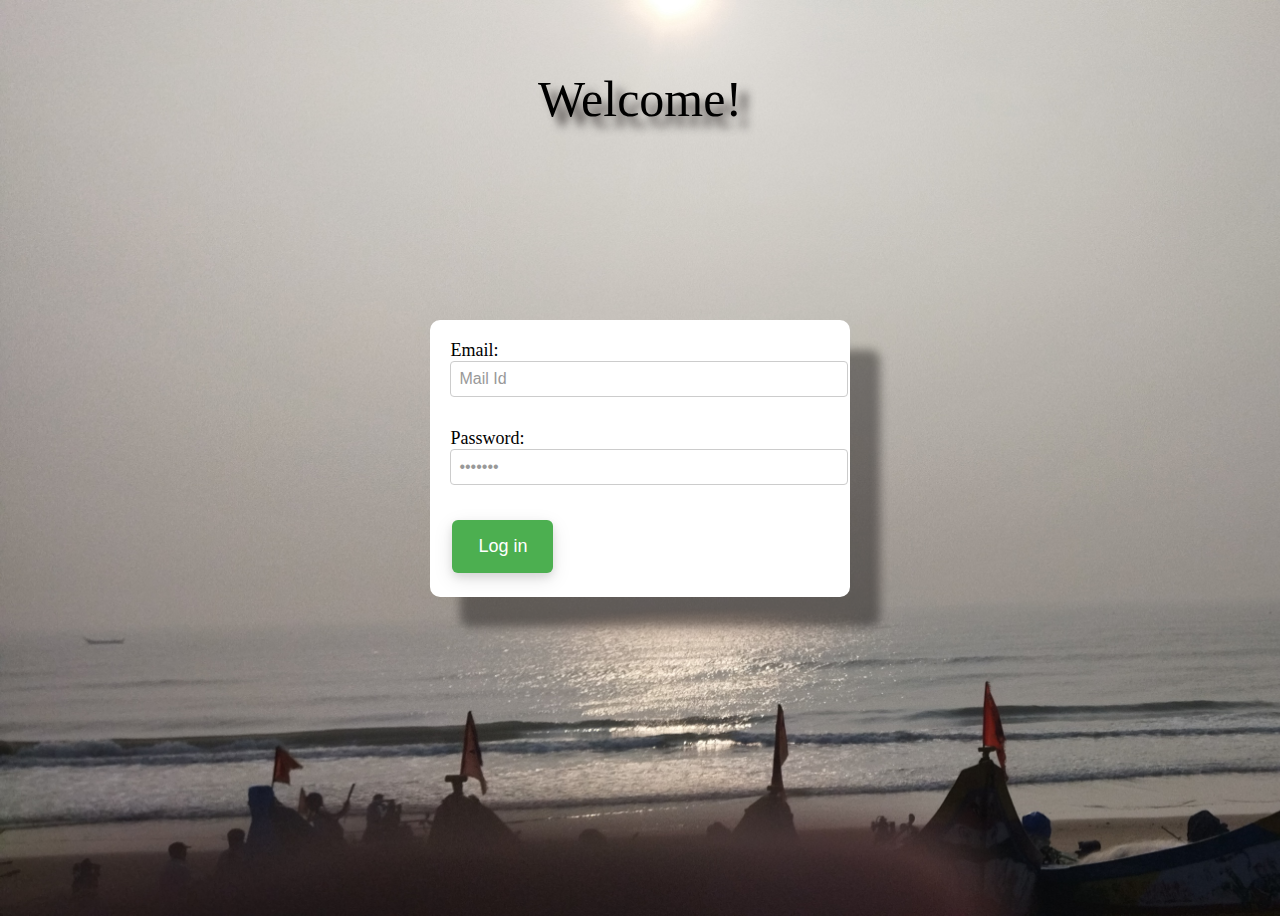
==== hi.html @ dbd4a5dd "Add files via upload" ====
<!DOCTYPE html>
<html lang="en">
<head>
    <meta charset="UTF-8">
    <meta name="viewport" content="width=device-width, initial-scale=1.0">
    <title>Login page</title>
    <style>
        .large-text {
            font-size: 50px;
            position: absolute;
            top:20px;
            left: 50%;
            transform: translateX(-50%);
            text-shadow: 10px 10px 10px rgba(8, 1, 1, 0.765);
        }
    </style>
    <p class="large-text">Welcome!</p>
    <style>
        body{
            background-image: url('nave.jpg');
            background-size: cover;
            background-repeat: no-repeat;
            display: flex;
            justify-content: center;
            align-items: center;
            height: 100vh; 
        }
        .Login {
            width: 30%; /* adjust to desired width */
            margin: 0 auto; /* center the container */
            background-color: #ffffff; /* Add a background color to make it visible */
            padding: 20px; /* Add some padding for better spacing */
            border-radius: 10px; /* Add border radius for rounded corners */
            box-shadow: 30px 30px 10px rgba(19, 17, 17, 0.434); /* Add a subtle shadow for depth */
        
        }    
        label {
            font-size: 18px; /* Set font size for labels */
            margin-bottom: 10px; /* Add some space below each label */
        }
        input[type="email"],
        input[type="password"] {
            padding: 8px; /* Add padding to input fields */
            border-radius: 4px; /* Add border radius to input fields */
            border: 1px solid #ccc; /* Add a border to input fields */
            width: 100%; /* Make input fields fill the width */
            margin-bottom: 10px; /* Add some space below each input */
            font-size: 16px; /* Set font size for input fields */
            color: #999; /* Set color to make it less apparent */
        }
        input[type="email"]:focus,
        input[type="password"]:focus {
            color:#333; /* Change color when focused */
        }
        button {
            background-color: #4CAF50; /* Green background color */
            border: none;
            color: white;
            padding: 15px 25px;
            text-align: center;
            font-size: 18px;
            margin: 4px 2px;
            transition-duration: 0.4s;
            cursor: pointer;
            border-radius: 6px;
            border: 1px solid transparent;
            box-shadow: 0 4px 8px rgba(0, 0, 0, 0.1), 0 6px 20px rgba(0, 0, 0, 0.1);
        }

        button:hover {
            background-color: #45a049;
            box-shadow: 0 12px 16px rgba(0, 0, 0, 0.1), 0 17px 50px rgba(0, 0, 0, 0.1);
        }
    </style>
</head>
<body>
    <div class="Login">
    <form>
        <label >
        Email:
        <input type="email" value="Mail Id">
        <br><br>
        Password:
        <input type="password" value="Pasword">
        <br><br>
        <a href="index.html">
            <button type=   "button">Log in</button>
        </a>
        </label>
    </div>
    <br>
    </form>
</body>
</html>
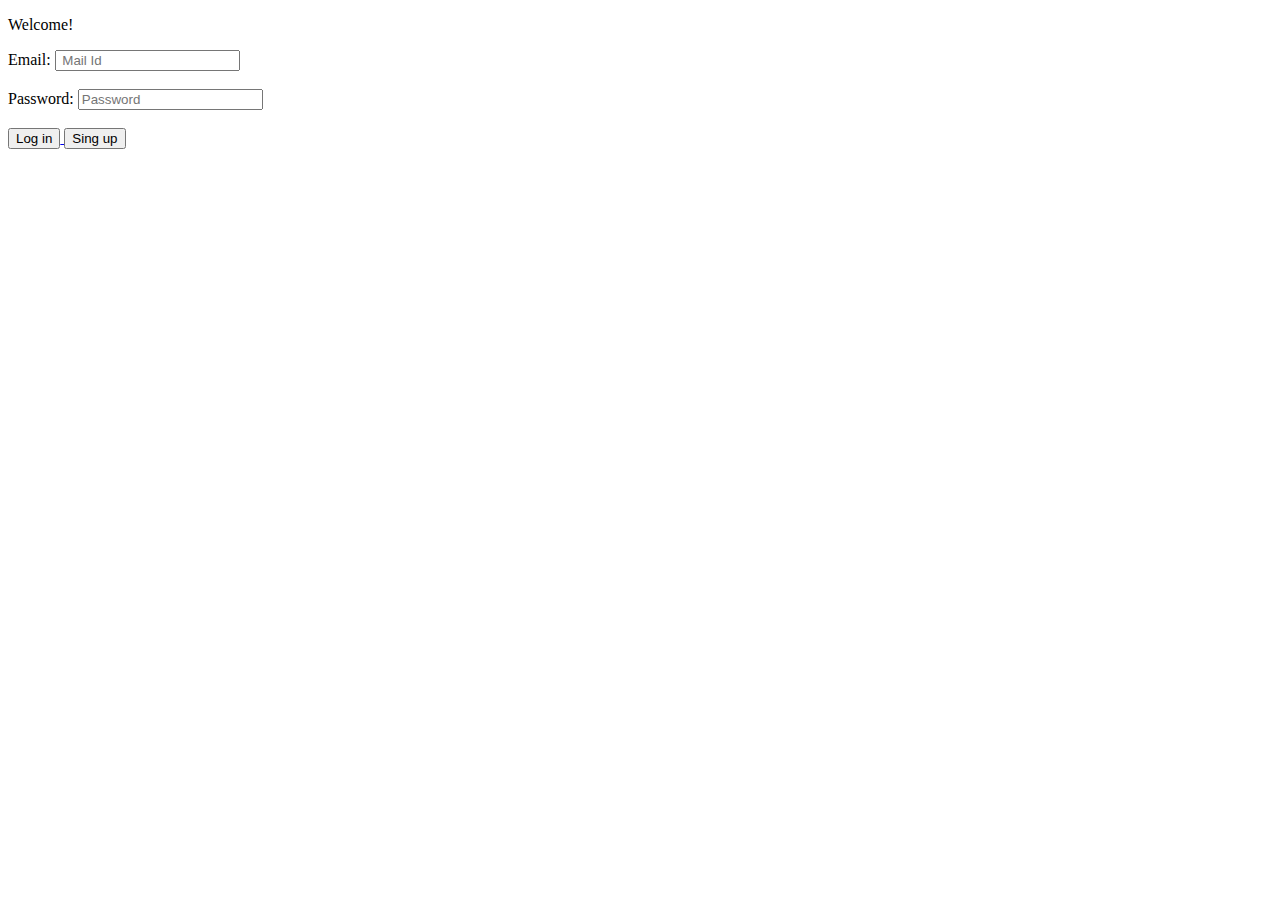
==== commit 4f716328: "hi.html" ====
--- a/hi.html
+++ b/hi.html
@@ -4,91 +4,29 @@
     <meta charset="UTF-8">
     <meta name="viewport" content="width=device-width, initial-scale=1.0">
     <title>Login page</title>
-    <style>
-        .large-text {
-            font-size: 50px;
-            position: absolute;
-            top:20px;
-            left: 50%;
-            transform: translateX(-50%);
-            text-shadow: 10px 10px 10px rgba(8, 1, 1, 0.765);
-        }
-    </style>
-    <p class="large-text">Welcome!</p>
-    <style>
-        body{
-            background-image: url('nave.jpg');
-            background-size: cover;
-            background-repeat: no-repeat;
-            display: flex;
-            justify-content: center;
-            align-items: center;
-            height: 100vh; 
-        }
-        .Login {
-            width: 30%; /* adjust to desired width */
-            margin: 0 auto; /* center the container */
-            background-color: #ffffff; /* Add a background color to make it visible */
-            padding: 20px; /* Add some padding for better spacing */
-            border-radius: 10px; /* Add border radius for rounded corners */
-            box-shadow: 30px 30px 10px rgba(19, 17, 17, 0.434); /* Add a subtle shadow for depth */
-        
-        }    
-        label {
-            font-size: 18px; /* Set font size for labels */
-            margin-bottom: 10px; /* Add some space below each label */
-        }
-        input[type="email"],
-        input[type="password"] {
-            padding: 8px; /* Add padding to input fields */
-            border-radius: 4px; /* Add border radius to input fields */
-            border: 1px solid #ccc; /* Add a border to input fields */
-            width: 100%; /* Make input fields fill the width */
-            margin-bottom: 10px; /* Add some space below each input */
-            font-size: 16px; /* Set font size for input fields */
-            color: #999; /* Set color to make it less apparent */
-        }
-        input[type="email"]:focus,
-        input[type="password"]:focus {
-            color:#333; /* Change color when focused */
-        }
-        button {
-            background-color: #4CAF50; /* Green background color */
-            border: none;
-            color: white;
-            padding: 15px 25px;
-            text-align: center;
-            font-size: 18px;
-            margin: 4px 2px;
-            transition-duration: 0.4s;
-            cursor: pointer;
-            border-radius: 6px;
-            border: 1px solid transparent;
-            box-shadow: 0 4px 8px rgba(0, 0, 0, 0.1), 0 6px 20px rgba(0, 0, 0, 0.1);
-        }
-
-        button:hover {
-            background-color: #45a049;
-            box-shadow: 0 12px 16px rgba(0, 0, 0, 0.1), 0 17px 50px rgba(0, 0, 0, 0.1);
-        }
-    </style>
+    <link rel="stylesheet" href="style.css">
+    
 </head>
 <body>
+    <p class="large-text">Welcome!</p>
     <div class="Login">
     <form>
-        <label >
+     <label >
         Email:
-        <input type="email" value="Mail Id">
+        <input type="email" id="email" placeholder=" Mail Id" required>
         <br><br>
         Password:
-        <input type="password" value="Pasword">
+        <input type="password" id="password" placeholder="Password" required>
         <br><br>
         <a href="index.html">
             <button type=   "button">Log in</button>
+        </a>
+        <a href="/signup.html">
+            <button type="button">Sing up</button>
         </a>
         </label>
     </div>
     <br>
     </form>
 </body>
-</html>+</html>
